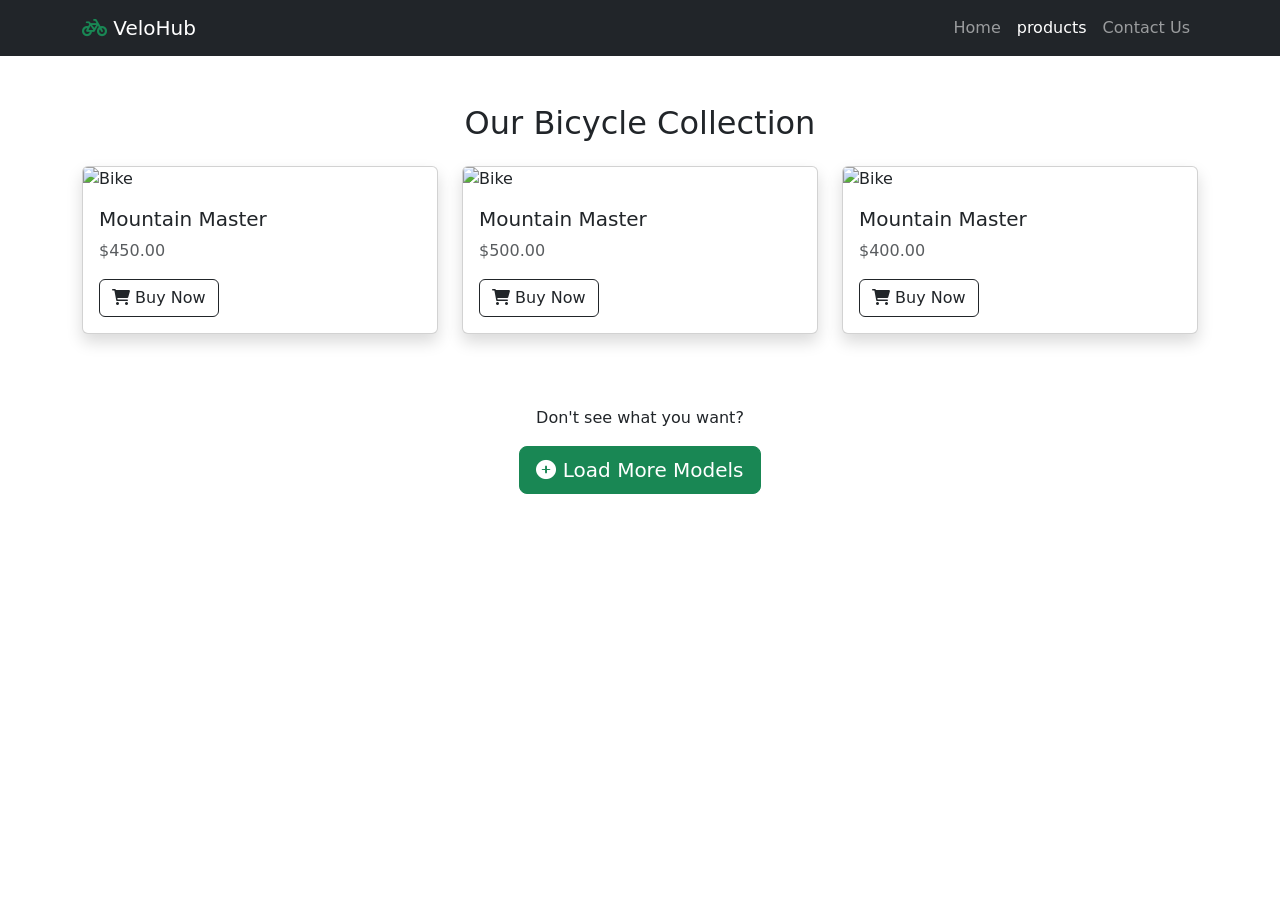
==== products.html @ 8d6630ed "Add files via upload" ====
<!DOCTYPE html>
<html lang="en">
<head>
    <meta charset="UTF-8">
    <meta name="viewport" content="width=device-width, initial-scale=1.0">
    <title>Our Bikes - VeloHub</title>
    <link href="https://cdn.jsdelivr.net/npm/bootstrap@5.3.0/dist/css/bootstrap.min.css" rel="stylesheet">
    <link rel="stylesheet" href="https://cdnjs.cloudflare.com/ajax/libs/font-awesome/6.0.0/css/all.min.css">
    <link rel="stylesheet" href="css/style.css">
</head>
<body>
    <nav class="navbar navbar-expand-lg navbar-dark bg-dark">
    <div class="container">
    <a class="navbar-brand" href="index.html"><i class="fas fa-bicycle text-success"></i> VeloHub</a>
    <div class="collapse navbar-collapse" id="navbarNav">
    <ul class="navbar-nav ms-auto">
    <li class="nav-item"><a class="nav-link" href="index.html">Home</a></li>
    <li class="nav-item"><a class="nav-link active" href="products.html">products</a></li>
    <li class="nav-item"><a class="nav-link" href="contactus.html">Contact Us</a></li>
    </ul>
    </div>
    </div>
    </nav>

    <div class="container my-5">
    <h2 class="text-center mb-4">Our Bicycle Collection</h2>
    <div id="bike-list" class="row">
    <div class="col-md-4 mb-4">
    <div class="card shadow">
    <img src="/images/1 (1).jpg" class="card-img-top" alt="Bike">
    <div class="card-body">
    <h5>Mountain Master</h5>
    <p class="text-muted">$450.00</p>
    <button class="btn btn-outline-dark"><i class="fas fa-shopping-cart"></i> Buy Now</button>
    </div>
    </div>
    </div>
    <div class="col-md-4 mb-4">
    <div class="card shadow">
    <img src="/images/1 (2).jpg" class="card-img-top" alt="Bike">
    <div class="card-body">
    <h5>Mountain Master</h5>
    <p class="text-muted">$500.00</p>
    <button class="btn btn-outline-dark"><i class="fas fa-shopping-cart"></i> Buy Now</button>
    </div>
    </div>
    </div>
    <div class="col-md-4 mb-4">
    <div class="card shadow">
    <img src="/images/1 (3).jpg" class="card-img-top" alt="Bike">
    <div class="card-body">
    <h5>Mountain Master</h5>
    <p class="text-muted">$400.00</p>
    <button class="btn btn-outline-dark"><i class="fas fa-shopping-cart"></i> Buy Now</button>
    </div>
    </div>
    </div>
    </div>
    

    <div class="text-center mt-5">
    <p>Don't see what you want?</p>
    <button class="btn btn-success btn-lg" onclick="addNewBike()">
    <i class="fas fa-plus-circle"></i> Load More Models
    </button>
    </div>
    </div>
    <script>
    function addNewBike() {
    const bikeList = document.getElementById("bike-list");
    const newCard = document.createElement("div");
    newCard.className = "col-md-4 mb-4 mt-3";
   newCard.innerHTML = `
        <div class="card border-success shadow">
            <div class="card-body text-center">
                <i class="fas fa-bicycle fa-3x text-success mb-2"></i>
                <h5>Special Edition Bike</h5>
                <p class="text-success fw-bold">$599.00</p>
                <span class="badge bg-warning text-dark">New Arrival</span>
            </div>
        </div>`;
        
        bikeList.appendChild(newCard);
    }
    </script>

    <script src="./js/bootstrap.bundle.min.js.map"></script>
</body>
</html>
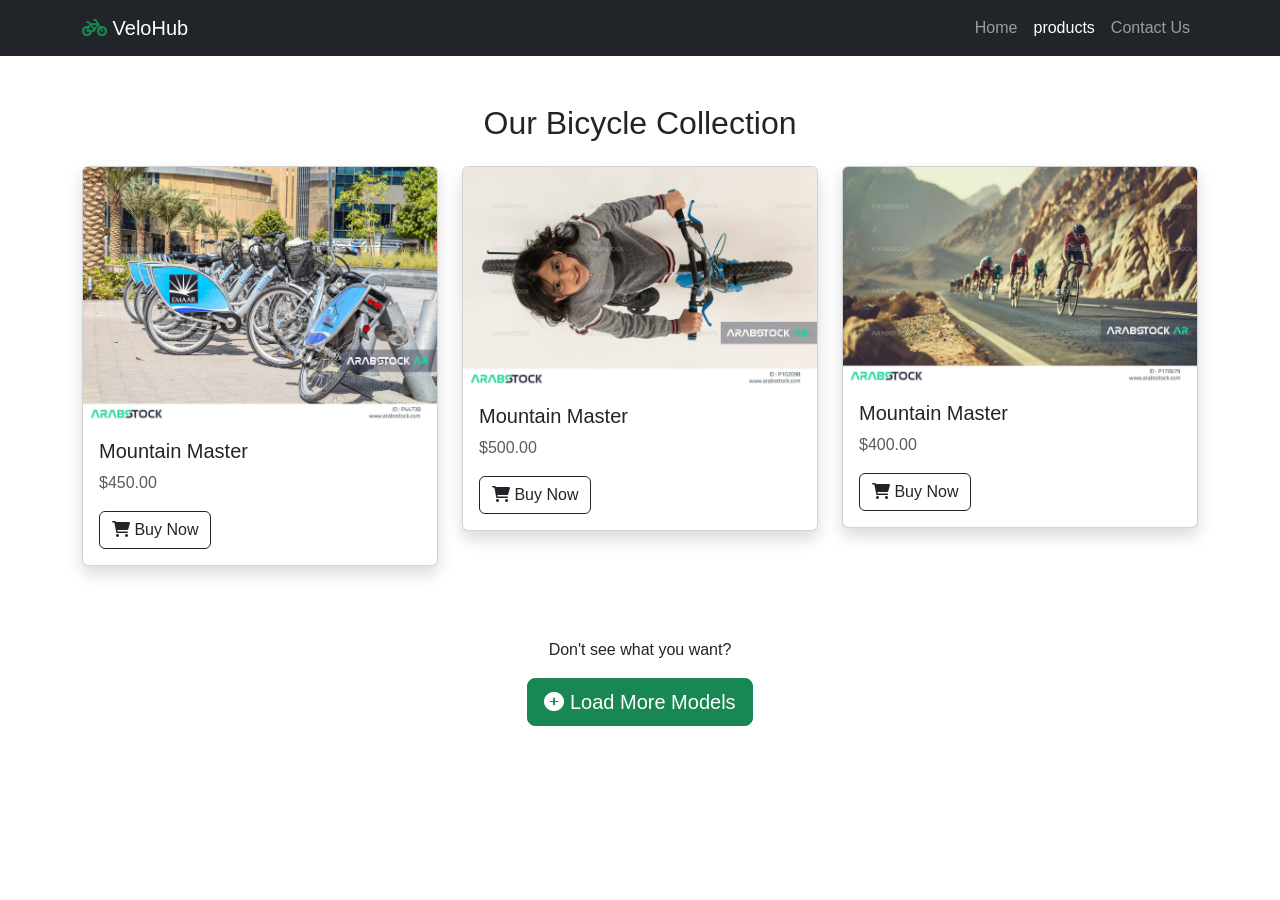
==== commit 9eedadb9: "Update products.html" ====
--- a/products.html
+++ b/products.html
@@ -27,7 +27,7 @@
     <div id="bike-list" class="row">
     <div class="col-md-4 mb-4">
     <div class="card shadow">
-    <img src="/images/1 (1).jpg" class="card-img-top" alt="Bike">
+    <img src="images/1 (1).jpg" class="card-img-top" alt="Bike">
     <div class="card-body">
     <h5>Mountain Master</h5>
     <p class="text-muted">$450.00</p>
@@ -37,7 +37,7 @@
     </div>
     <div class="col-md-4 mb-4">
     <div class="card shadow">
-    <img src="/images/1 (2).jpg" class="card-img-top" alt="Bike">
+    <img src="images/1 (2).jpg" class="card-img-top" alt="Bike">
     <div class="card-body">
     <h5>Mountain Master</h5>
     <p class="text-muted">$500.00</p>
@@ -47,7 +47,7 @@
     </div>
     <div class="col-md-4 mb-4">
     <div class="card shadow">
-    <img src="/images/1 (3).jpg" class="card-img-top" alt="Bike">
+    <img src="images/1 (3).jpg" class="card-img-top" alt="Bike">
     <div class="card-body">
     <h5>Mountain Master</h5>
     <p class="text-muted">$400.00</p>
@@ -86,4 +86,4 @@
 
     <script src="./js/bootstrap.bundle.min.js.map"></script>
 </body>
-</html>+</html>
--- a/css/style.css
+++ b/css/style.css
@@ -0,0 +1,3 @@
+body {
+ font-family: Arial, Helvetica, sans-serif;
+}
